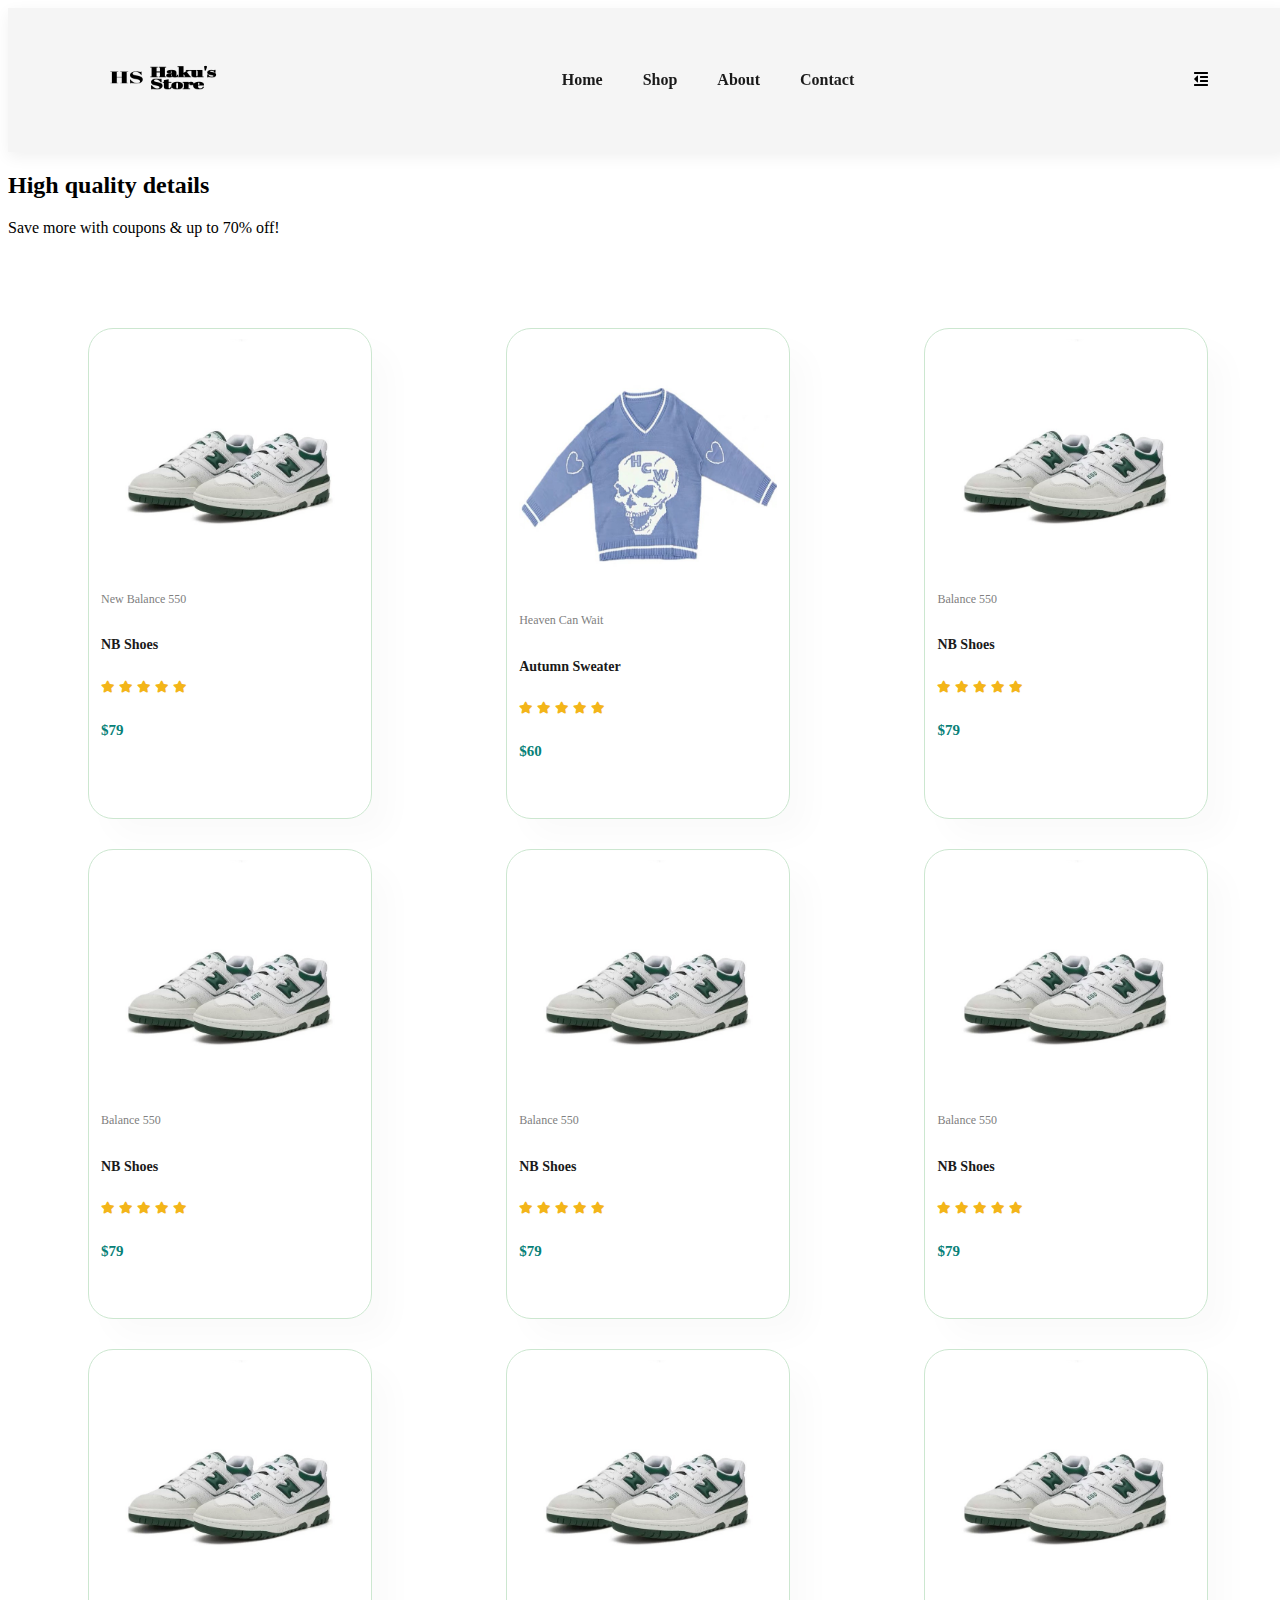
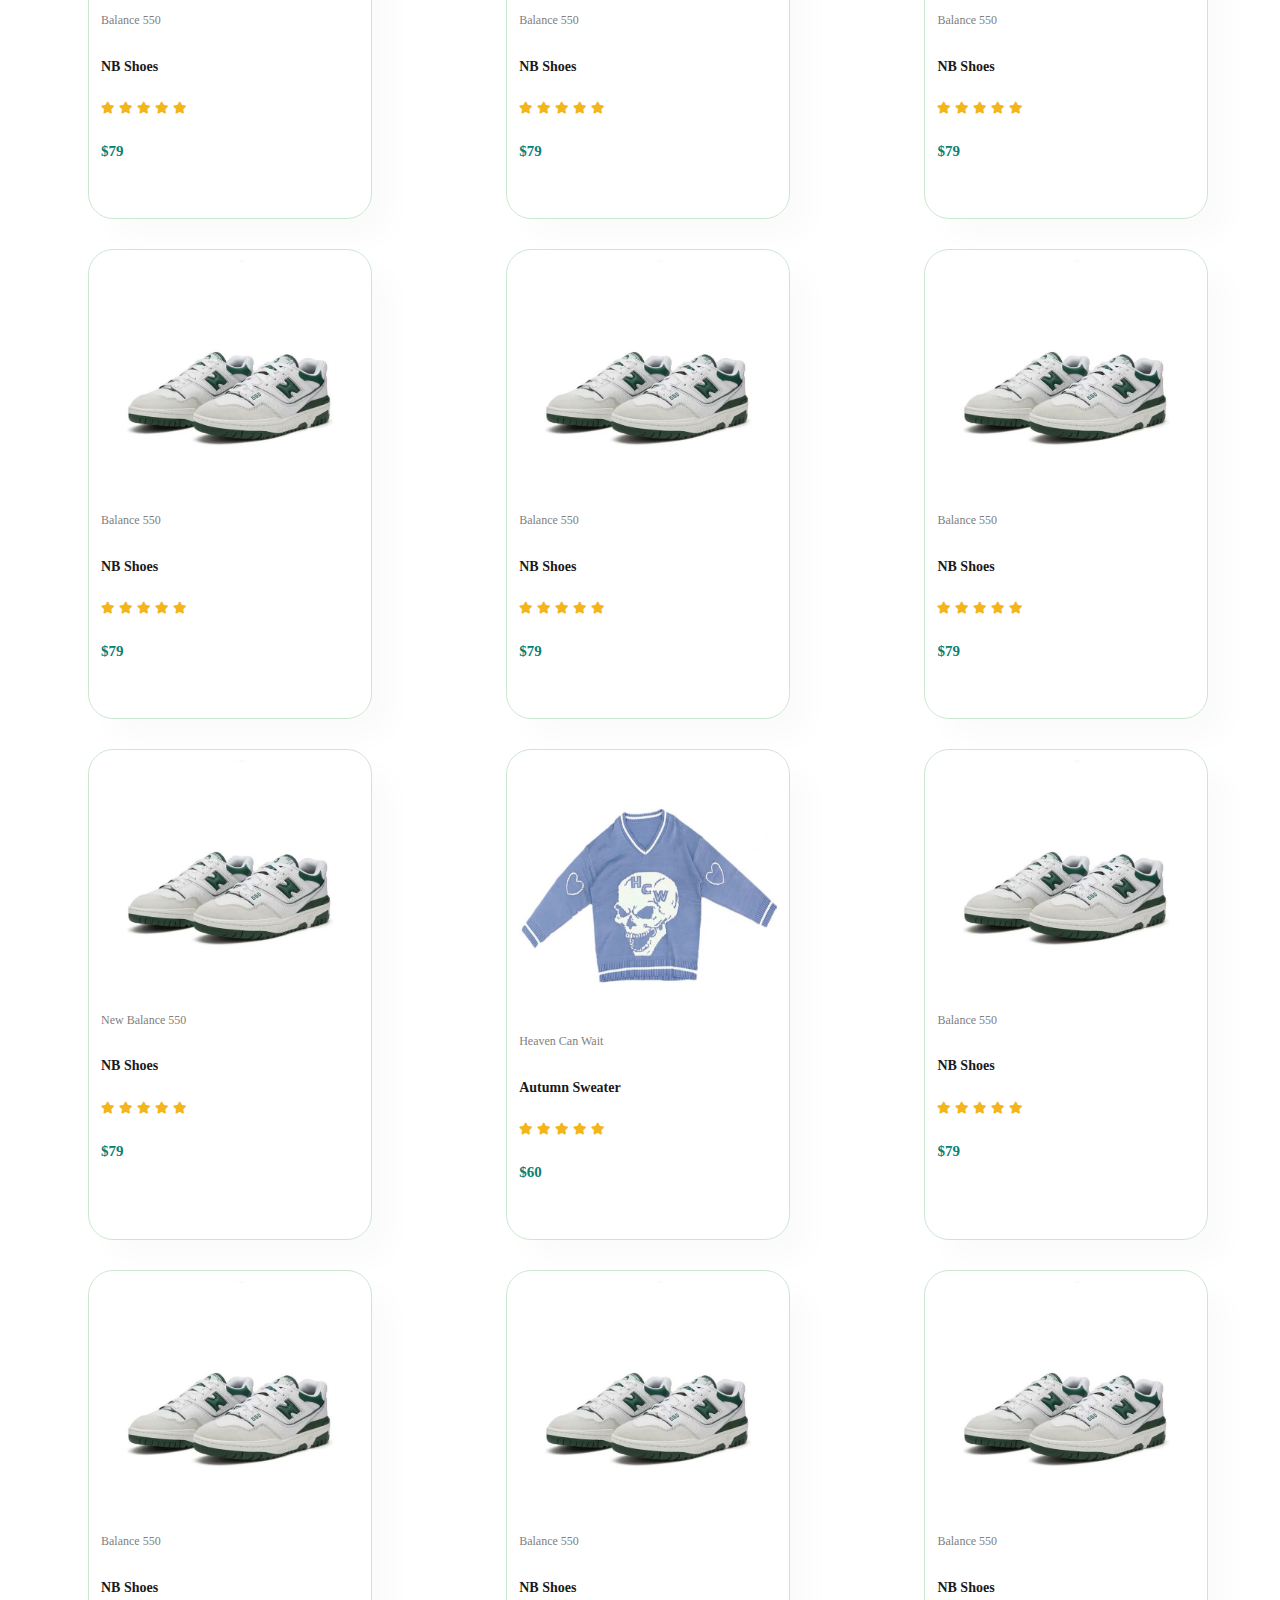
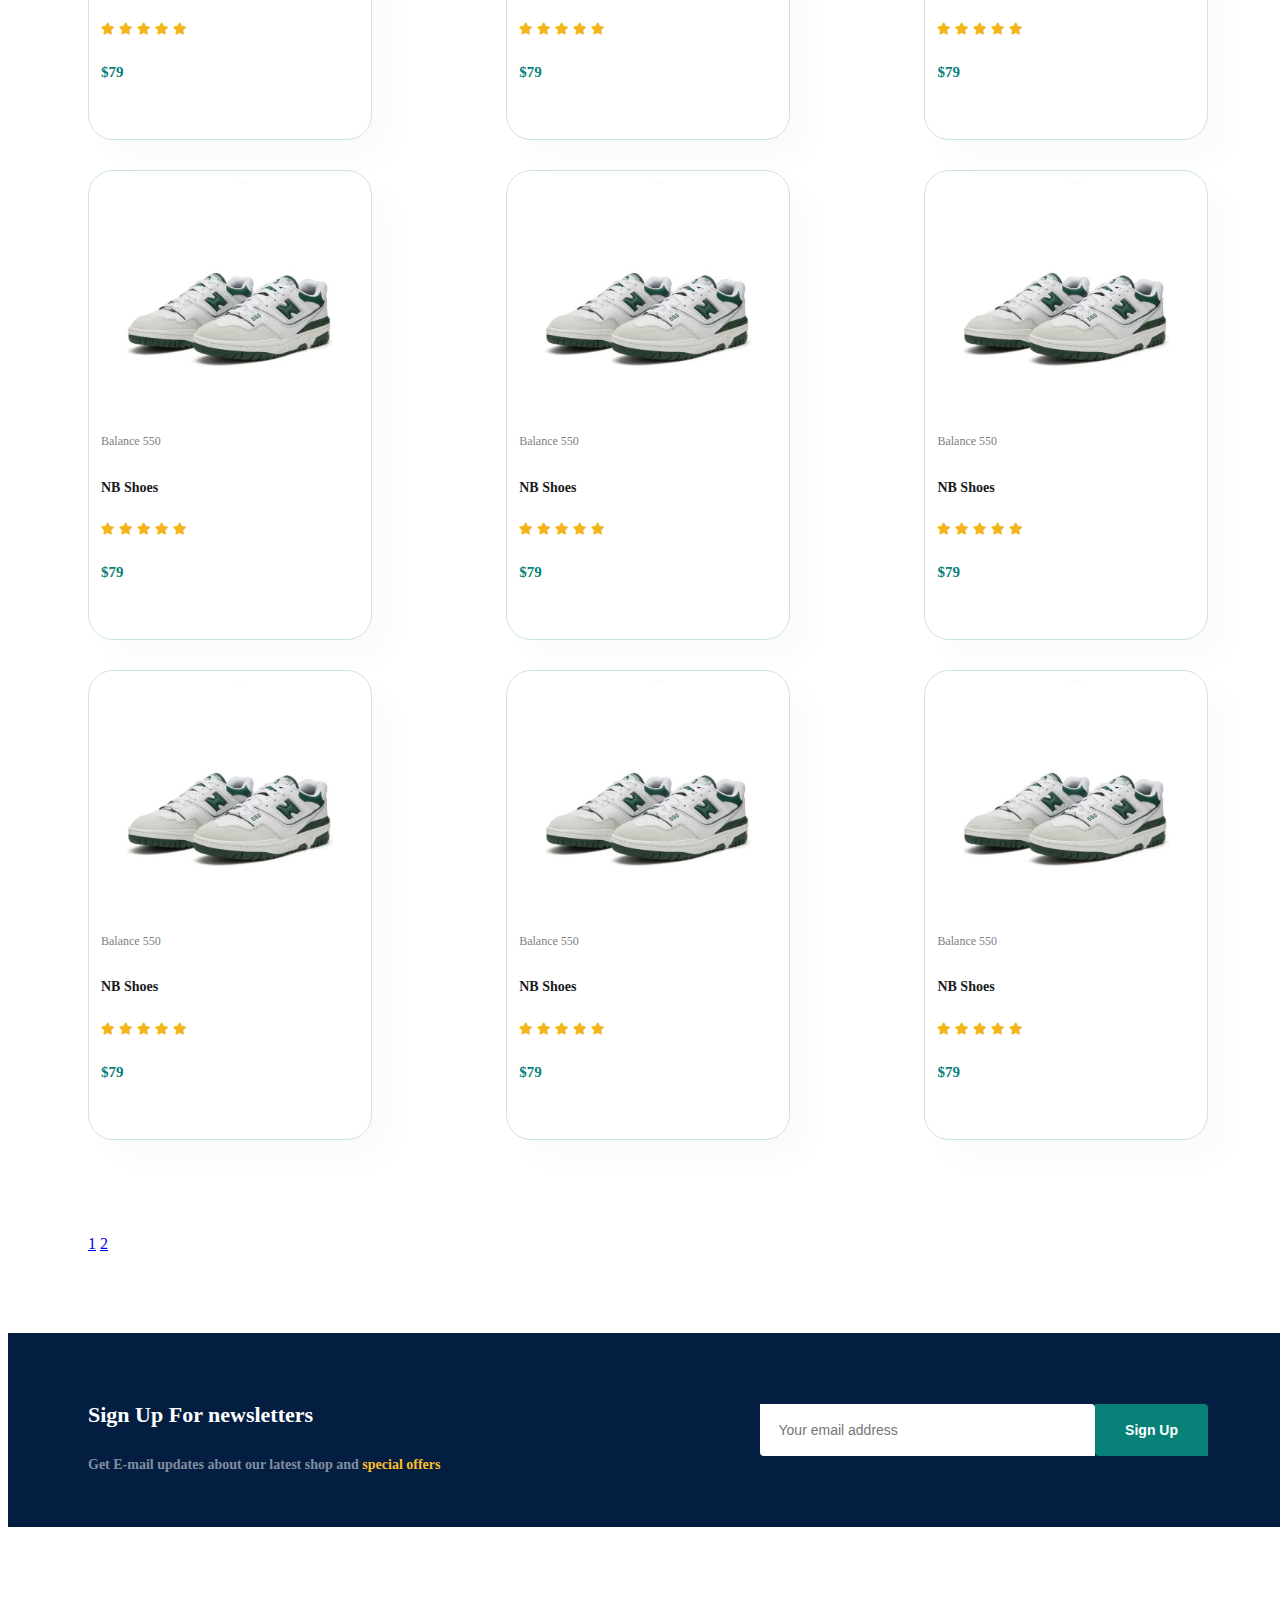
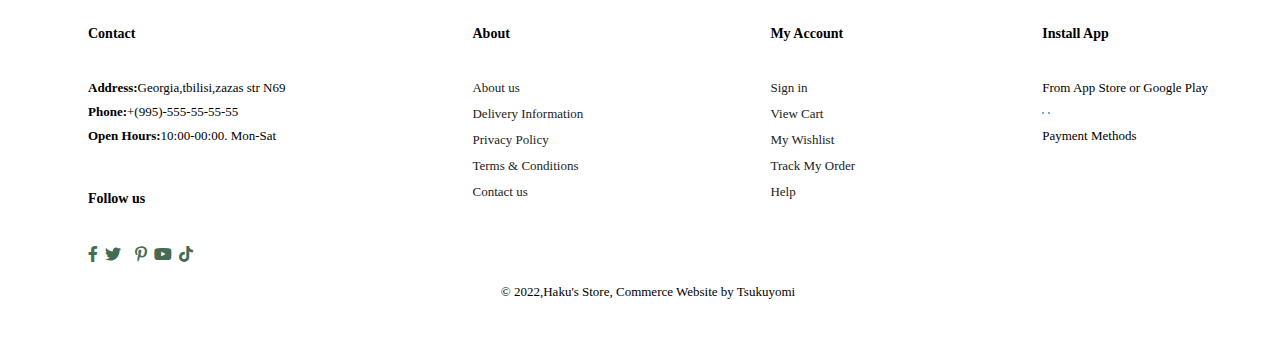
==== shop.html @ 54a14d31 "Create shop.html" ====
<!DOCTYPE html>
<html lang="en">
<head>
    <meta charset="UTF-8">
    <meta http-equiv="X-UA-Compatible" content="IE=edge">
    <meta name="viewport" content="width=device-width, initial-scale=1.0">
    <title>Haku's Store</title>
    <link rel="stylesheet" href="https://use.fontawesome.com/releases/v5.15.4/css/all.css" />

    <link rel="stylesheet" href="style.css" />
    
</head>

<body>
    <section id="header">
        <a href="#"><img src="logo.png" width="150" height="100" class="logo" alt=""></a>
        <div>
<ul id="navbar">
    <li><a href="index.html">Home</a></li>
    <li><a class="active" href="shop.html">Shop</a></li>
    <li><a href="about.html">About</a></li>
    <li><a href="contact.html">Contact</a></li>
    <li id="lg-bag"><a href="cart.html"><i class="fa-solid fa-bag-shopping"></i></a></li>
    <a href="#" id="close"><i class="far fa-times"></i></a>
</ul>
        </div>
        <div id="mobile">
            <a href="cart.html"><i class="fa-solid fa-bag-shopping"></i></a>
            <i id="bar" class="fas fa-outdent"></i>
        </div>
    </section>

    <section id="page-header">   
        <h2>High quality details</h2>  
        <p>Save more with coupons & up to 70% off!</p>
    </section>

    <section id="product1" class="section-p1">
        <div class="pro-container">
        <div class="pro">
            <img src="col1.jpg" alt="">
            <div class="des">
                <span>New Balance 550</span>
                <h5>NB Shoes</h5>
                <div class="star">
                    <i class="fas fa-star"></i>
                    <i class="fas fa-star"></i>
                    <i class="fas fa-star"></i>
                    <i class="fas fa-star"></i>
                    <i class="fas fa-star"></i>
                </div>
                <h4>$79</h4>
            </div>
            <a href="#"><i class="fal fa-shopping-cart cart"></i></a>
        </div>
        
        <div class="pro">
            <img src="col2.jpg" alt="">
            <div class="des">
                <span>Heaven Can Wait</span>
                <h5>Autumn Sweater</h5>
                <div class="star">
                    <i class="fas fa-star"></i>
                    <i class="fas fa-star"></i>
                    <i class="fas fa-star"></i>
                    <i class="fas fa-star"></i>
                    <i class="fas fa-star"></i>
                </div>
                <h4>$60</h4>
            </div>
            <a href="#"><i class="fal fa-shopping-cart cart"></i></a>
        </div>
        <div class="pro">
            <img src="col1.jpg" alt="">
            <div class="des">
                <span>Balance 550</span>
                <h5>NB Shoes</h5>
                <div class="star">
                    <i class="fas fa-star"></i>
                    <i class="fas fa-star"></i>
                    <i class="fas fa-star"></i>
                    <i class="fas fa-star"></i>
                    <i class="fas fa-star"></i>
                </div>
                <h4>$79</h4>
            </div>
            <a href="#"><i class="fal fa-shopping-cart cart"></i></a>
        </div>
        <div class="pro">
            <img src="col1.jpg" alt="">
            <div class="des">
                <span>Balance 550</span>
                <h5>NB Shoes</h5>
                <div class="star">
                    <i class="fas fa-star"></i>
                    <i class="fas fa-star"></i>
                    <i class="fas fa-star"></i>
                    <i class="fas fa-star"></i>
                    <i class="fas fa-star"></i>
                </div>
                <h4>$79</h4>
            </div>
            <a href="#"><i class="fal fa-shopping-cart cart"></i></a>
        </div>
        <div class="pro">
            <img src="col1.jpg" alt="">
            <div class="des">
                <span>Balance 550</span>
                <h5>NB Shoes</h5>
                <div class="star">
                    <i class="fas fa-star"></i>
                    <i class="fas fa-star"></i>
                    <i class="fas fa-star"></i>
                    <i class="fas fa-star"></i>
                    <i class="fas fa-star"></i>
                </div>
                <h4>$79</h4>
            </div>
            <a href="#"><i class="fal fa-shopping-cart cart"></i></a>
        </div>
        <div class="pro">
            <img src="col1.jpg" alt="">
            <div class="des">
                <span>Balance 550</span>
                <h5>NB Shoes</h5>
                <div class="star">
                    <i class="fas fa-star"></i>
                    <i class="fas fa-star"></i>
                    <i class="fas fa-star"></i>
                    <i class="fas fa-star"></i>
                    <i class="fas fa-star"></i>
                </div>
                <h4>$79</h4>
            </div>
            <a href="#"><i class="fal fa-shopping-cart cart"></i></a>
        </div>
        <div class="pro">
            <img src="col1.jpg" alt="">
            <div class="des">
                <span>Balance 550</span>
                <h5>NB Shoes</h5>
                <div class="star">
                    <i class="fas fa-star"></i>
                    <i class="fas fa-star"></i>
                    <i class="fas fa-star"></i>
                    <i class="fas fa-star"></i>
                    <i class="fas fa-star"></i>
                </div>
                <h4>$79</h4>
            </div>
            <a href="#"><i class="fal fa-shopping-cart cart"></i></a>
        </div>
        <div class="pro">
            <img src="col1.jpg" alt="">
            <div class="des">
                <span>Balance 550</span>
                <h5>NB Shoes</h5>
                <div class="star">
                    <i class="fas fa-star"></i>
                    <i class="fas fa-star"></i>
                    <i class="fas fa-star"></i>
                    <i class="fas fa-star"></i>
                    <i class="fas fa-star"></i>
                </div>
                <h4>$79</h4>
            </div>
            <a href="#"><i class="fal fa-shopping-cart cart"></i></a>
        </div>
        <div class="pro">
            <img src="col1.jpg" alt="">
            <div class="des">
                <span>Balance 550</span>
                <h5>NB Shoes</h5>
                <div class="star">
                    <i class="fas fa-star"></i>
                    <i class="fas fa-star"></i>
                    <i class="fas fa-star"></i>
                    <i class="fas fa-star"></i>
                    <i class="fas fa-star"></i>
                </div>
                <h4>$79</h4>
            </div>
            <a href="#"><i class="fal fa-shopping-cart cart"></i></a>
        </div>
        <div class="pro">
            <img src="col1.jpg" alt="">
            <div class="des">
                <span>Balance 550</span>
                <h5>NB Shoes</h5>
                <div class="star">
                    <i class="fas fa-star"></i>
                    <i class="fas fa-star"></i>
                    <i class="fas fa-star"></i>
                    <i class="fas fa-star"></i>
                    <i class="fas fa-star"></i>
                </div>
                <h4>$79</h4>
            </div>
            <a href="#"><i class="fal fa-shopping-cart cart"></i></a>
        </div>
        <div class="pro">
            <img src="col1.jpg" alt="">
            <div class="des">
                <span>Balance 550</span>
                <h5>NB Shoes</h5>
                <div class="star">
                    <i class="fas fa-star"></i>
                    <i class="fas fa-star"></i>
                    <i class="fas fa-star"></i>
                    <i class="fas fa-star"></i>
                    <i class="fas fa-star"></i>
                </div>
                <h4>$79</h4>
            </div>
            <a href="#"><i class="fal fa-shopping-cart cart"></i></a>
        </div>
        <div class="pro">
            <img src="col1.jpg" alt="">
            <div class="des">
                <span>Balance 550</span>
                <h5>NB Shoes</h5>
                <div class="star">
                    <i class="fas fa-star"></i>
                    <i class="fas fa-star"></i>
                    <i class="fas fa-star"></i>
                    <i class="fas fa-star"></i>
                    <i class="fas fa-star"></i>
                </div>
                <h4>$79</h4>
            </div>
            <a href="#"><i class="fal fa-shopping-cart cart"></i></a>
        </div>

    <div class="pro">
        <img src="col1.jpg" alt="">
        <div class="des">
            <span>New Balance 550</span>
            <h5>NB Shoes</h5>
            <div class="star">
                <i class="fas fa-star"></i>
                <i class="fas fa-star"></i>
                <i class="fas fa-star"></i>
                <i class="fas fa-star"></i>
                <i class="fas fa-star"></i>
            </div>
            <h4>$79</h4>
        </div>
        <a href="#"><i class="fal fa-shopping-cart cart"></i></a>
    </div>
    
    <div class="pro">
        <img src="col2.jpg" alt="">
        <div class="des">
            <span>Heaven Can Wait</span>
            <h5>Autumn Sweater</h5>
            <div class="star">
                <i class="fas fa-star"></i>
                <i class="fas fa-star"></i>
                <i class="fas fa-star"></i>
                <i class="fas fa-star"></i>
                <i class="fas fa-star"></i>
            </div>
            <h4>$60</h4>
        </div>
        <a href="#"><i class="fal fa-shopping-cart cart"></i></a>
    </div>
    <div class="pro">
        <img src="col1.jpg" alt="">
        <div class="des">
            <span>Balance 550</span>
            <h5>NB Shoes</h5>
            <div class="star">
                <i class="fas fa-star"></i>
                <i class="fas fa-star"></i>
                <i class="fas fa-star"></i>
                <i class="fas fa-star"></i>
                <i class="fas fa-star"></i>
            </div>
            <h4>$79</h4>
        </div>
        <a href="#"><i class="fal fa-shopping-cart cart"></i></a>
    </div>
    <div class="pro">
        <img src="col1.jpg" alt="">
        <div class="des">
            <span>Balance 550</span>
            <h5>NB Shoes</h5>
            <div class="star">
                <i class="fas fa-star"></i>
                <i class="fas fa-star"></i>
                <i class="fas fa-star"></i>
                <i class="fas fa-star"></i>
                <i class="fas fa-star"></i>
            </div>
            <h4>$79</h4>
        </div>
        <a href="#"><i class="fal fa-shopping-cart cart"></i></a>
    </div>
    <div class="pro">
        <img src="col1.jpg" alt="">
        <div class="des">
            <span>Balance 550</span>
            <h5>NB Shoes</h5>
            <div class="star">
                <i class="fas fa-star"></i>
                <i class="fas fa-star"></i>
                <i class="fas fa-star"></i>
                <i class="fas fa-star"></i>
                <i class="fas fa-star"></i>
            </div>
            <h4>$79</h4>
        </div>
        <a href="#"><i class="fal fa-shopping-cart cart"></i></a>
    </div>
    <div class="pro">
        <img src="col1.jpg" alt="">
        <div class="des">
            <span>Balance 550</span>
            <h5>NB Shoes</h5>
            <div class="star">
                <i class="fas fa-star"></i>
                <i class="fas fa-star"></i>
                <i class="fas fa-star"></i>
                <i class="fas fa-star"></i>
                <i class="fas fa-star"></i>
            </div>
            <h4>$79</h4>
        </div>
        <a href="#"><i class="fal fa-shopping-cart cart"></i></a>
    </div>
    <div class="pro">
        <img src="col1.jpg" alt="">
        <div class="des">
            <span>Balance 550</span>
            <h5>NB Shoes</h5>
            <div class="star">
                <i class="fas fa-star"></i>
                <i class="fas fa-star"></i>
                <i class="fas fa-star"></i>
                <i class="fas fa-star"></i>
                <i class="fas fa-star"></i>
            </div>
            <h4>$79</h4>
        </div>
        <a href="#"><i class="fal fa-shopping-cart cart"></i></a>
    </div>
    <div class="pro">
        <img src="col1.jpg" alt="">
        <div class="des">
            <span>Balance 550</span>
            <h5>NB Shoes</h5>
            <div class="star">
                <i class="fas fa-star"></i>
                <i class="fas fa-star"></i>
                <i class="fas fa-star"></i>
                <i class="fas fa-star"></i>
                <i class="fas fa-star"></i>
            </div>
            <h4>$79</h4>
        </div>
        <a href="#"><i class="fal fa-shopping-cart cart"></i></a>
    </div>
    <div class="pro">
        <img src="col1.jpg" alt="">
        <div class="des">
            <span>Balance 550</span>
            <h5>NB Shoes</h5>
            <div class="star">
                <i class="fas fa-star"></i>
                <i class="fas fa-star"></i>
                <i class="fas fa-star"></i>
                <i class="fas fa-star"></i>
                <i class="fas fa-star"></i>
            </div>
            <h4>$79</h4>
        </div>
        <a href="#"><i class="fal fa-shopping-cart cart"></i></a>
    </div>
    <div class="pro">
        <img src="col1.jpg" alt="">
        <div class="des">
            <span>Balance 550</span>
            <h5>NB Shoes</h5>
            <div class="star">
                <i class="fas fa-star"></i>
                <i class="fas fa-star"></i>
                <i class="fas fa-star"></i>
                <i class="fas fa-star"></i>
                <i class="fas fa-star"></i>
            </div>
            <h4>$79</h4>
        </div>
        <a href="#"><i class="fal fa-shopping-cart cart"></i></a>
    </div>
    <div class="pro">
        <img src="col1.jpg" alt="">
        <div class="des">
            <span>Balance 550</span>
            <h5>NB Shoes</h5>
            <div class="star">
                <i class="fas fa-star"></i>
                <i class="fas fa-star"></i>
                <i class="fas fa-star"></i>
                <i class="fas fa-star"></i>
                <i class="fas fa-star"></i>
            </div>
            <h4>$79</h4>
        </div>
        <a href="#"><i class="fal fa-shopping-cart cart"></i></a>
    </div>
    <div class="pro">
        <img src="col1.jpg" alt="">
        <div class="des">
            <span>Balance 550</span>
            <h5>NB Shoes</h5>
            <div class="star">
                <i class="fas fa-star"></i>
                <i class="fas fa-star"></i>
                <i class="fas fa-star"></i>
                <i class="fas fa-star"></i>
                <i class="fas fa-star"></i>
            </div>
            <h4>$79</h4>
        </div>
        <a href="#"><i class="fal fa-shopping-cart cart"></i></a>
    </div>
    
    </div>
</section>

<section id="pagination" class="section-p1">
    <a href="#">1</a>
    <a href="#">2</a>
    <a href="#"><i class="fal fa-long-arrow-alt-right"></i></a>

</section>


<section id="newsletter" class="section-p1 section-m1">
<div class="newstext">
    <h4>Sign Up For newsletters</h4>
    <p>Get E-mail updates about our latest shop and <span>special offers</span></p>
</div>
<div class="form">
    <input type="text" placeholder="Your email address">
    <button class="normal">Sign Up</button>

</div>

</section>

<footer class="section-p1">
    <div class="col">
        <h4>Contact</h4>
        <p><strong>Address:</strong>Georgia,tbilisi,zazas str N69</p>
        <p><strong>Phone:</strong>+(995)-555-55-55-55</p>    
        <p><strong>Open Hours:</strong>10:00-00:00. Mon-Sat</p>
        <div class="follow">
            <h4>Follow us</h4>
            <div class="icon">
                <i class="fab fa-facebook-f"></i>
                <i class="fab fa-twitter"></i>
                <i class="fab fa-insgaram"></i>
                <i class="fab fa-pinterest-p"></i>
                <i class="fab fa-youtube"></i>
                <i class="fab fa-tiktok"></i>
            </div>
        </div>
    </div>
    <div class="col">
        <h4>About</h4>
        <a href="#">About us</a> 
        <a href="#">Delivery Information</a>
        <a href="#">Privacy Policy</a> 
        <a href="#">Terms & Conditions</a> 
        <a href="#">Contact us</a> 
    </div>

    <div class="col">
        <h4>My Account</h4>
        <a href="#">Sign in</a> 
        <a href="#">View Cart</a>
        <a href="#">My Wishlist</a> 
        <a href="#">Track My Order</a> 
        <a href="#">Help</a> 
    </div>

    <div class="col install">
        <h4>Install App</h4>
        <p>From App Store or Google Play</p>
        <div class="row">
            <img src="/pay/app.jpg" alt="">
            <img src="/pay/play.jpg" alt="">
        </div>
        <p>Payment Methods</p>
        <img src="/pay/pay.png" alt="">
    </div>

    <div class="copyright">
    <p>&copy; 2022,Haku's Store, Commerce Website by Tsukuyomi</p>
    </div>
</footer>

   <script src="script.js"></script>
</body>

</html>
---- style.css ----
.section-p1 {
    padding: 40px 80px;
}
.section-m1{
    margin:40px 0;
}
button.normal {
    font-size: 14px;
    font-weight: 600;
    padding: 15px 30px;
    color: #000;
    background-color: #fff;
    border-radius: 4px;
    cursor: pointer;
    border: none;
    outline: none;
    transition: 0.2s;
}
button.white {
    font-size: 13px;
    font-weight: 600;
    padding: 11px 18px;
    color: #fff;
    background-color: transparent;
    cursor: pointer;
    border: 1px solid #fff;
    outline: none;
    transition: 0.2s;
}

body{
    width: 100%;
}

#header{
    display: flex;
    align-items: center;
    justify-content: space-between;
    padding: 20px 80px;
    background: whitesmoke;
    box-shadow: 0 5px 15px rgba(0,0,0,0.06);
    z-index: 999;
    position: sticky;
    top: 0;
    left: 0;
}

#navbar{
    display: flex;
    align-items: center;
    justify-content: center;
}
#navbar li{
    list-style: none;
    padding: 0 20px;
    position: relative;
}
#navbar li a{
    text-decoration: none;
    font-size: 16px;
    font-weight: 600;
    color:#1a1a1a;
    transition: 0.3s ease;
}
#navbar li a:hover,
#navbar li a:active {
    color: #088178;
}
#navbar li a:active::after,
#navbar li a:hover::after {
    content: "";
    width: 30%;
    height: 2px;
    background: #088178;
    position: absolute;
    bottom: -4px;
    left: 20px;
}
/* Home Page */
#hero {
    background-image: url(hero4.png);
    height: 90vh;
    width: 100%;
    background-size: cover;
    background-position: top 25% right 0;
    padding: 0 80px;
    display: flex;
    flex-direction: column;
    align-items: flex-start;
    justify-content: center;
}
#hero h4{
    padding-bottom: 7px;
}
#hero h1{
    color:#088178;
}
#hero button{
    background-image: url(button.png);
    background-color: transparent;
    color: #088178;
    border: 0;
    padding: 14px 80px 14px 65px;
    background-repeat: no-repeat;
    cursor: pointer;
    font-weight: 700;
    font-size: 15px;
}

#feature{
    display: flex;
    align-items: center;
    justify-content: space-between;
   flex-wrap: wrap; 
}


#feature .fe-box{
    width: 180px;
    text-align: center;
    padding: 25px 15px;
    box-shadow: 20px 20px 34px rgba(0,0,0,0.03);
    border: 1px solid #cce7d0;
    border-radius: 4px;
    margin:15px;
}
#feature .fe-box:hover{
box-shadow: 10px 10px 54px rgba(70, 62, 221, 0.1);
}
#feature .fe-box img{
    width: 100%;
    margin-bottom: 10px;
}
#feature .fe-box h6{
    display: inline-block;
    padding: 9px 8px 6px 8px;
    line-height: 1;
    border-radius: 4px;
    color: #088178;
    background-color: rgb(197, 253, 249);
}

#product1{
    text-align: center;

}
#product1 .pro-container{
    display: flex;
    justify-content: space-between;
    padding-top: 20px;
    flex-wrap: wrap;
}
#product1 .pro{ 
    width: 23%;
    min-width: 250px;
    padding: 10px 12px;
    border: 1px solid #cce7d0;
    border-radius: 25px;
    cursor: pointer;
    box-shadow: 20px 20px 30px rgba(0, 0, 0, 0.02);
    margin: 15px 0;
    transition: 0.02s ease;
    position: relative;
}
#product1 .pro:hover{
    box-shadow: 20px 20px 30px rgba(0, 0, 0, 0.02);
}

#product1 .pro img{
    width: 100%;
    border-radius: 20px;
}
#product1 .pro .des{
    text-align: start;
    padding: 10px 0;
}
#product1 .pro .des span{
    color: grey;
    font-size: 12px;
}
#product1 .pro .des h5{
    padding-top: 7px;
    color: #1a1a1a;
    font-size: 14px;
}
#product1 .pro .des i{
    font-size: 12px;
    color: rgb(243, 181, 25);
}
#product1 .pro .des h4{
    padding-top: 7px;
    font-size: 15px;
    font-weight: 700;
    color: #088178;
}
#product1 .pro .des .cart{
    width: 40px;
    height: 40px;
    line-height: 40px;
    border-radius: 50%;
    background-color: #e8f6ea;
    font-weight: 500;
    color: #088178;
    border: 1px solid #cce7d0;
    position: absolute;
    bottom: 20px;
    right: 10px;
}
#banner{
    display: flex;
    flex-direction: column;
    justify-content: center;
    align-items: center;
    text-align: center;
    background-image: url(/banner/b2.jpg);
    width: 100%;
    height: 30vh;
    background-size: cover;
    background-position: center;
}
#banner h2{
    color: #fff;
    font-size: 30px;
    padding: 10px 0;
}
#banner h2 span{
    color: #ef3636 ;
    
}
#banner button:hover{
    background-color: #088178;
    color: #fff;
}
#sm-banner{
    display: flex;
    justify-content: space-between;
    flex-wrap: wrap;
}

#sm-banner .banner-box{
    display: flex;
    flex-direction: column;
    justify-content: center;
    align-items: flex-start;
    text-align: center;
    background-image: url(/banner/b17.jpg);
    min-width: 500px;
    height: 40vh;
    background-size: cover;
    background-position: center;
    padding: 30px;
}
#sm-banner .banner-box2{
    display: flex;
    flex-direction: column;
    justify-content: center;
    align-items: flex-start;
    text-align: center;
    background-image: url(/banner/b10.jpg);
    min-width: 500px;
    height: 40vh;
    background-size: cover;
    background-position: center;
    padding: 30px;
}
#sm-banner h4{
    color: #fff;
    font-size: 20px;
    font-weight: 300;

}
#sm-banner h2{
    color: #fff;
    font-size: 28px;
    font-weight: 800;
}
#sm-banner span{
    color: #fff;
    font-size: 14px;
    font-weight: 500;
    padding-bottom: 15px;
}
#sm-banner .banner-box:hover button{
    background: #088178;
    border: 1px solid #088178;
}
#banner3{
    display: flex;
    justify-content: space-between;
    flex-wrap: wrap;
    padding: 0 80px;

}
#banner3 .banner-box {
    display: flex;
    flex-direction: column;
    justify-content: center;
    align-items: flex-start;
    text-align: center;
    background-image: url(/banner/b7.jpg);
    min-width: 30%;
    height: 20vh;
    background-size: cover;
    background-position: center;
    padding: 20px;
    margin-bottom: 20px;
}
#banner3 .banner-box2{
    display: flex;
    flex-direction: column;
    justify-content: center;
    align-items: flex-start;
    text-align: center;
    background-image: url(/banner/b4.jpg);
    min-width: 30%;
    height: 20vh;
    background-size: cover;
    background-position: center;
    padding: 20px;
    margin-bottom: 20px;
}
#banner3 .banner-box3{
    display: flex;
    flex-direction: column;
    justify-content: center;
    align-items: flex-start;
    text-align: center;
    background-image: url(/banner/b18.jpg);
    min-width: 30%;
    height: 20vh;
    background-size: cover;
    background-position: center;
    padding: 20px;
    margin-bottom: 20px;
}
#banner3 h2{
    color: #fff;
    font-weight: 900;
    font-size: 22px;

}
#banner3 h3{
    color: #ec544e;
    font-weight: 800;
    font-size: 15px;

}
#newsletter{
    display: flex;
    justify-content: space-between;
    flex-wrap: wrap;
    align-items: center;
    background-image: url(/banner/b14.png);
    background-repeat: no-repeat;
    background-position: 20% 30%;
    background-color: #041e42;
}
#newsletter h4{
    font-size: 22px;
    font-weight: 700;
    color: #fff;
}
#newsletter p{
    font-size: 14px;
    font-weight: 600;
    color: #818ea0;
}
#newsletter p span{
    color:#ffbd27;
}
#newsletter .form{
    display: flex;
    width: 40%;
}

#newsletter input{
    height:3.125rem;
    padding: 0 1.25em;
    font-size:14px;
    width: 100%;
    border: 1px solid transparent;
    border-radius: 4px;
    outline: none;
    border-top-left-radius: 0;
    border-bottom-right-radius: 0;
}
#newsletter button{
    background-color: #088178;
    color: #fff;
    white-space: nowrap;
    border-top-left-radius: 0;
    border-bottom-right-radius: 0;
}

footer{
    display: flex;
    flex-wrap: wrap;
    justify-content: space-between;
}
footer .col{
    display: flex;
    flex-direction: column;
    align-items: flex-start;
    margin-bottom: 20px;
}
footer h4{
    font-size: 14px;
    padding-bottom: 20px;
}
footer p{
    font-size: 13px;
    margin: 0 0 8px 0;
}
footer a{
    font-size: 13px;
    text-decoration: none;
    color: #222;
    margin-bottom: 10px;
}
footer .follow{
    margin-top: 20px;
}
footer .follow i{
    color:#456b52;
    padding-right: 3px;
    cursor: pointer;
}
footer .install .row img{
    border: 1px solid #088178;
    border-radius: 6px;
}

footer .install img{
    margin: 8px 0 10px 0;
}

footer .follow i:hover,
footer a:hover {
    color:#088178;
}
footer .copyright{
    width: 100%;
    text-align: center;
}
footer .section-p1 col:hover{
    color: #088178;
}

/* Start Media Query */
@media (max-width:799px) {

   
    #navbar {
        display: flex;
        flex-direction: column;
        align-items: flex-start;
        justify-content: flex-start;
        position: fixed;
        top: 0;
        right: 0px;
        height: 100vh;
        width: 300px;
        background-color: #E3E6F3;
        box-shadow: 0 40px 60px rgba(70, 62, 221, 0.1);
    }
   
}
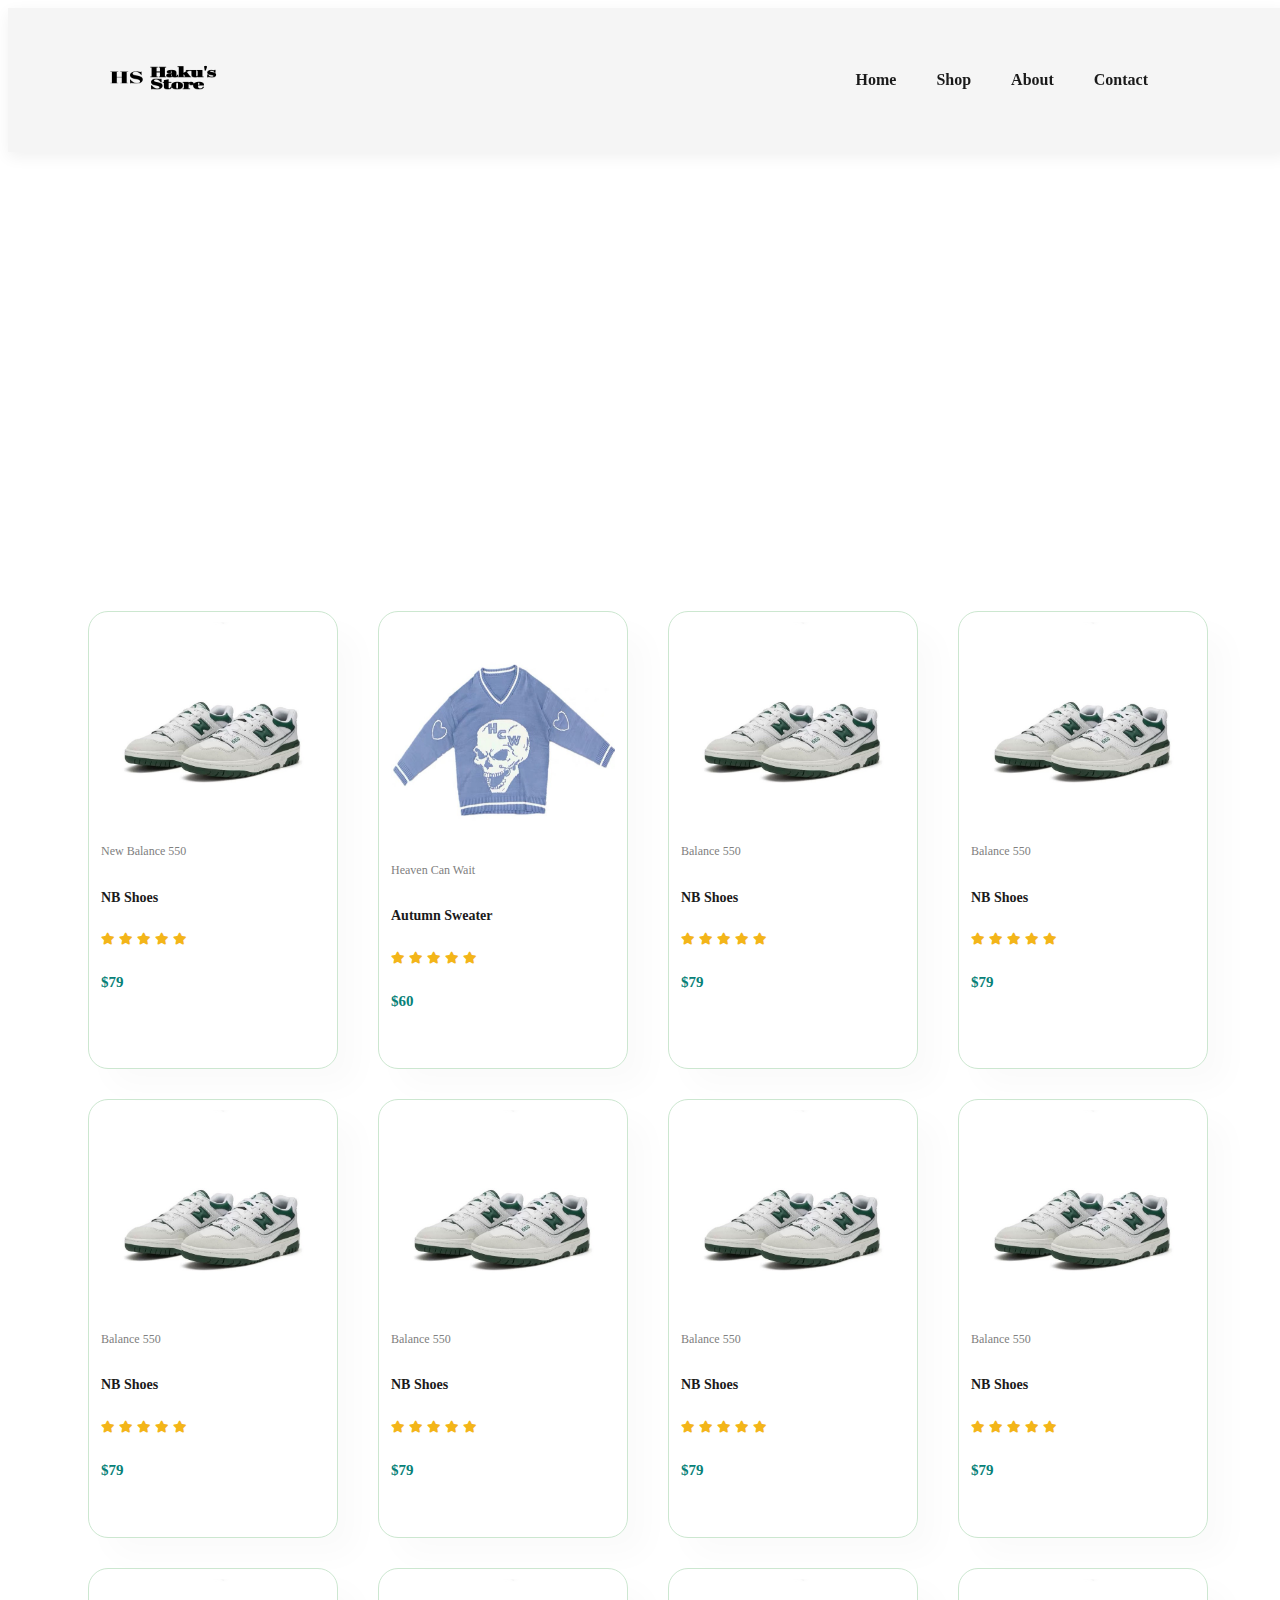
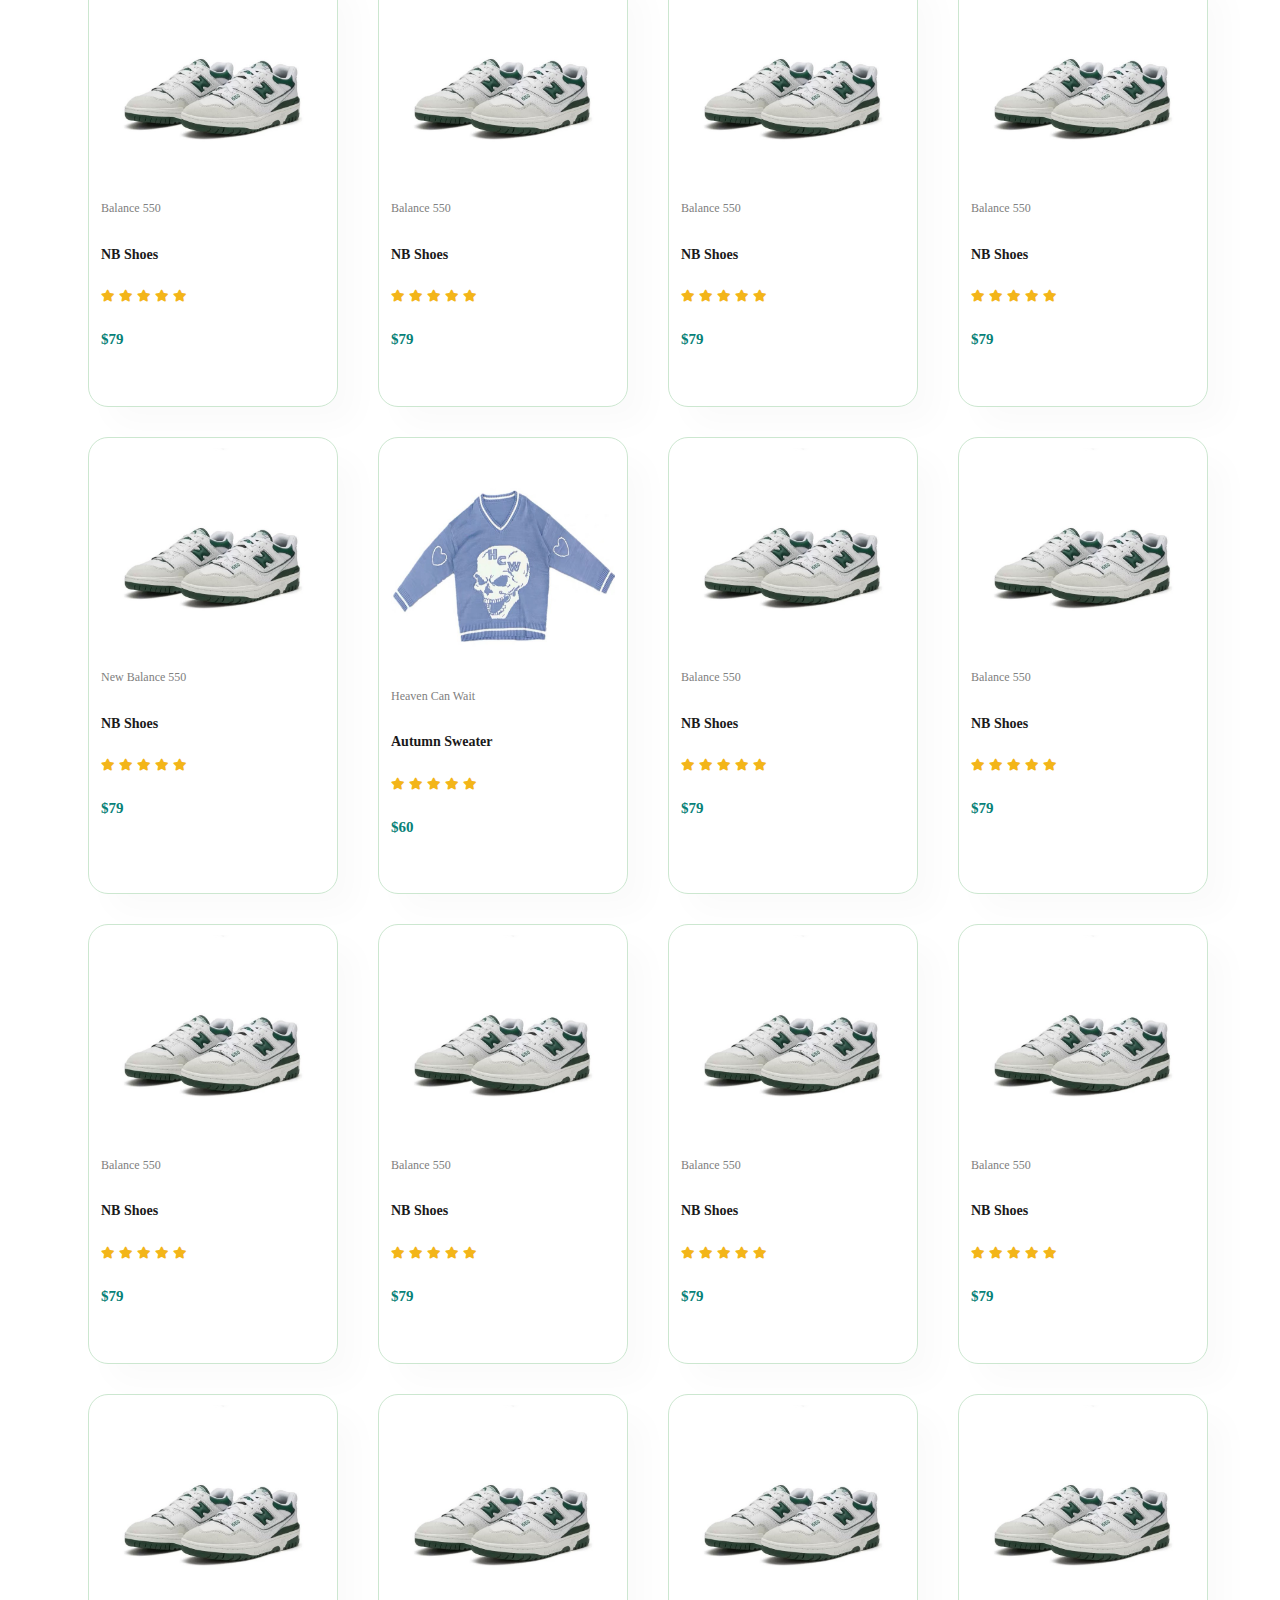
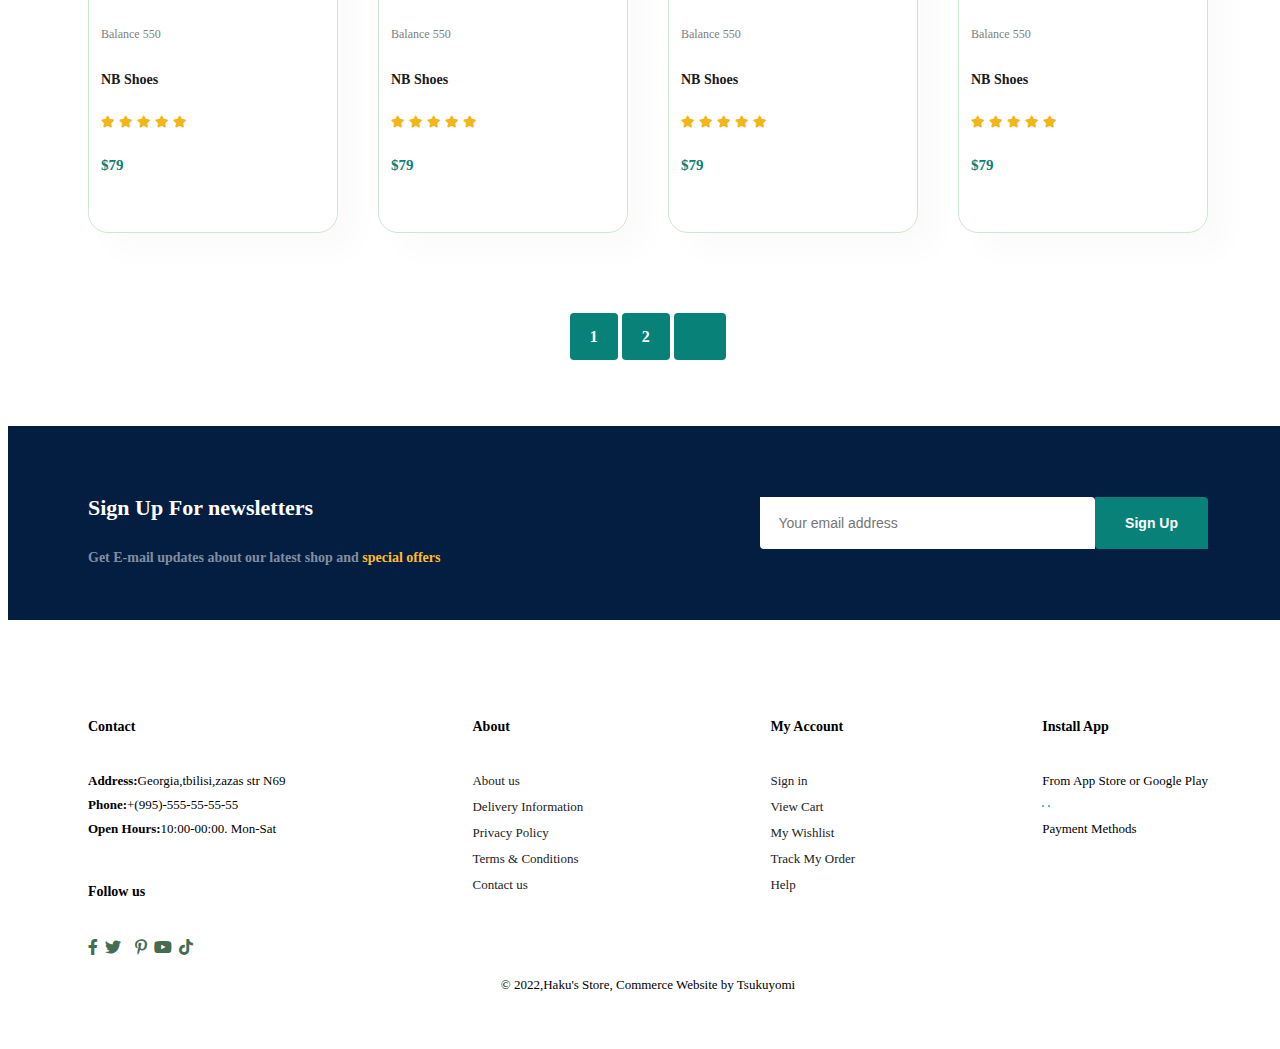
==== commit aae96a88: "shop.html" ====
--- a/shop.html
+++ b/shop.html
@@ -504,4 +504,4 @@
    <script src="script.js"></script>
 </body>
 
-</html>
+</html>--- a/style.css
+++ b/style.css
@@ -77,6 +77,15 @@
     bottom: -4px;
     left: 20px;
 }
+#mobile{
+    display: none;
+    align-items: center;
+}
+
+#close{
+    display: none;
+}
+
 /* Home Page */
 #hero {
     background-image: url(hero4.png);
@@ -447,7 +456,108 @@
     color: #088178;
 }
 
+/* Shop Page */
+#page-header{
+    background-image: url("/banner/b1.jpg");
+    width: 100%;
+    height: 40vh;
+    background-size: cover;
+    display: flex;
+    justify-content: center;
+    text-align: center;
+    flex-direction: column;
+    padding: 12px;
+}
+#page-header h2,
+#page-header p {
+    color: #fff;
+}
+#product1 .pro{ 
+    width: 20%;
+    min-width: 200px;
+    padding: 10px 12px;
+    border: 1px solid #cce7d0;
+    border-radius: 20px;
+    cursor: pointer;
+    box-shadow: 20px 20px 30px rgba(0, 0, 0, 0.02);
+    margin: 15px 0;
+    transition: 0.02s ease;
+    position: relative;
+}
+#pagination{
+    text-align: center;
+}
+#pagination a{
+    text-decoration: none;
+    background-color: #088178;
+    padding: 15px 20px;
+    border-radius: 4px;
+    color: #fff;
+    font-weight: 600;
+}
+#pagination a i {
+    font-size: 16px;
+    font-weight: 600;
+}
+
+
+/* single product */
+
+#prodetails{
+    display: flex;
+    margin-top: 20px;
+}
+
+#prodetails .single-pro-image {
+    width: 40%;
+    margin-right: 50px;
+}
+.small-img-group {
+    display: flex;
+    justify-content: space-between;
+}
+.small-img-col {
+    flex-basis: 24%;
+    cursor: pointer;
+}
+#prodetails .single-pro-details {
+    width: 50%;
+    padding-top: 20px;
+}
+#prodetails .single-pro-details h4{
+    padding: 30px 0 20px 0;
+}
+#prodetails .single-pro-details h2{
+    padding: 30px 0 20px 0;
+}
+#prodetails .single-pro-details select{
+    display: block;
+    padding: 5px 10px;
+    margin-bottom: 10px;
+}
+#prodetails .single-pro-details input {
+    width: 50px;
+    height: 47px;
+    padding-left: 10px;
+    font-size: 16px;
+    margin-right: 10px;
+}
+#prodetails .single-pro-details input:focus {
+    outline: none;
+}
+
+#prodetails .single-pro-details button {
+    background: #088178;
+    color: #fff;
+}
+#prodetails .single-pro-details span {
+    line-height: 25px;
+}
+
+
+
 /* Start Media Query */
+
 @media (max-width:799px) {
 
    
@@ -458,11 +568,85 @@
         justify-content: flex-start;
         position: fixed;
         top: 0;
-        right: 0px;
+        right: -300px;
         height: 100vh;
-        width: 300px;
+        width: 150px;
         background-color: #E3E6F3;
         box-shadow: 0 40px 60px rgba(70, 62, 221, 0.1);
+        padding: 80px 0 0 10px;
+        transition: 0,3s;
     }
-   
-}
+    #navbar.active{
+        right: 0px;
+    }
+
+    #navbar li{
+        margin-bottom: 25px;
+    }
+
+    #mobile {
+        display: flex;
+        align-items: center;
+    }
+
+   #mobile i {
+    color:#1a1a1a;
+    font-size: 24px;
+    padding-left: 20px;
+   }
+
+   #close {
+    display: initial;
+    position: absolute;
+    top:30px;
+    left: 30px;
+    color: #222;
+    font-size: 24px;
+   }
+
+   #lg-bag {
+    display: none;
+   }
+/* mid section */
+
+   #hero {
+	height: 70vh;
+	padding: 0 80px;
+    background-position: top 30% right 30%;
+}
+
+#feature {
+	justify-content: center;
+}
+#feature .fe-box {
+	margin: 15px 15px;
+}
+#product1 .pro-container {
+	justify-content: center;
+}
+#product1 .pro {
+	margin: 15px ;
+}
+#sm-banner .banner-box {
+
+	min-width: 100%;
+	height: 30vh;
+}
+#banner3{
+    padding:0 80px;
+}
+#banner3 .banner-box {
+	justify-content: center;
+	align-items: flex-start;
+	text-align: center;
+	width: 28%;
+	height: 30vh;
+	background-size: cover;
+	background-position: center;
+	padding: 10px;
+	margin-bottom: 20px;
+}
+#newsletter .form {
+	width: 70%;
+}
+}
